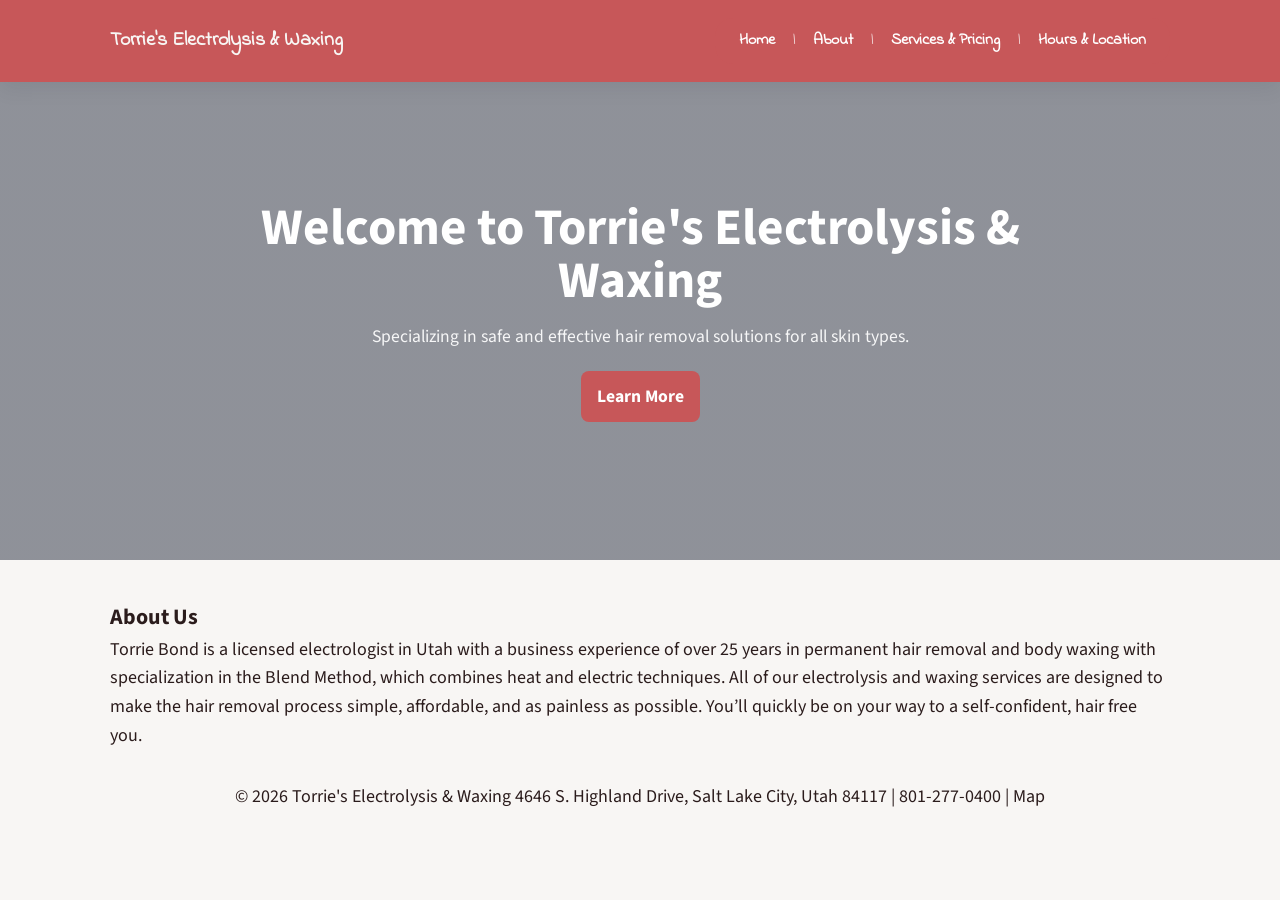
==== index.html @ ad14d77f "Inital site creation for Torrie" ====
<!doctype html>
<html lang="en">
  <head>
    <meta charset="UTF-8" />
    <meta name="viewport" content="width=device-width, initial-scale=1.0" />
    <title>Torrie's Electrolysis & Waxing</title>
    <link rel="stylesheet" href="style.css" />
  </head>
  <body>
    <header>
      <div class="container">
        <div class="brand">
          <a class="header-link" href="index.html"><h1>Torrie's Electrolysis & Waxing</h1></a>
        </div>

        <nav class="main-nav">
          <ul>
            <li><a href="index.html">Home</a></li>
            <li><a href="about.html">About</a></li>
            <li><a href="services.html">Services & Pricing</a></li>
            <li><a href="contact.html">Hours &amp; Location</a></li>
          </ul>
        </nav>
      </div>
    </header>

    <main>
      <section class="hero">
        <div class="container hero-inner">
          <div class="hero-copy">
            <h2>Welcome to Torrie's Electrolysis & Waxing</h2>
            <p>
              Specializing in safe and effective hair removal solutions for all
              skin types.
            </p>
            <p><a class="btn-primary" href="services.html">Learn More</a></p>
          </div>
        </div>
      </section>

      <section class="intro container">
        <h3>About Us</h3>
        <p>
          Torrie Bond is a licensed electrologist in Utah with a business
          experience of over 25 years in permanent hair removal and body waxing
          with specialization in the Blend Method, which combines heat and
          electric techniques. All of our electrolysis and waxing services are
          designed to make the hair removal process simple, affordable, and as
          painless as possible. You’ll quickly be on your way to a
          self-confident, hair free you.
        </p>
      </section>
    </main>

    <footer>
      <div class="footer">
          <p>
            © 2026 Torrie's Electrolysis & Waxing 4646 S. Highland Drive, Salt Lake City, Utah 84117 | 801-277-0400 | Map
          </p>
      </div>
    </footer>
  </body>
</html>
---- style.css ----
@import url('https://fonts.googleapis.com/css2?family=Indie+Flower&family=Source+Sans+Pro:wght@400;500;600;700&display=swap');

* {
    margin: 0;
    padding: 0;
    box-sizing: border-box;
}

:root{
    --color-primary: #C75759;
    --color-primary-dark: #9E3A3C;
    --color-primary-tint: #F5E6E6;
    --color-accent: #1C5C96;
    --color-background: #F8F6F4;
    --color-text: #2B1C1C;
    --main: var(--color-text);
    --bg: var(--color-background);
}

body {
    font-family: 'Source Sans Pro', sans-serif;
    line-height: 1.6;
    color: var(--main);
    background: var(--bg);
}

p{
    font-size: 18px;
}

h3{
    font-size: 22px;
}

.container {
    max-width: 1100px;
    margin: 0 auto;
    padding: 0 20px;
}

/* Header */
header {
    font-family: 'Indie Flower', cursive;
    background-color: var(--color-primary);
    color: var(--color-background);
    padding: 18px 0;
    box-shadow: 0 6px 20px rgba(15, 23, 42, 0.08);
    position: sticky;
    top: 0;
    z-index: 50;
}

header .container {
    display: flex;
    justify-content: space-between;
    align-items: center;
    gap: 20px;
}

.header-link {
    text-decoration: none;
}

.brand h1 {
    margin: 0;
    font-size: 1.25rem;
    color: var(--color-background);
    text-decoration: none;
}

.main-nav {
    background: var(--color-primary);
    padding: 10px 16px;
    border-radius: 18px;
}

.main-nav ul {
    list-style: none;
    display: flex;
    gap: 10px;
    align-items: center;
}

.main-nav li {
    position: relative;
}

.main-nav li:not(:last-child):after {
    content: "|";
    color: rgba(255, 255, 255, 0.75);
    margin-left: 10px;
}

.main-nav a {
    color: white;
    font-family: 'Indie Flower', cursive;
    text-decoration: none;
    font-weight: 600;
    padding: 6px 8px;
}

.main-nav a:hover,
.main-nav a:focus{
    color: var(--color-background);
    background: rgba(255, 255, 255, 0.15);
    border-radius: 6px;
}

.header-actions{
    display:flex;
    gap:12px;
    align-items:center;
}


/* Hero */
.hero {
    position: relative;
    width: 100vw;
    left: 50%;
    right: 50%;
    margin-left: -50vw;
    margin-right: -50vw;
    padding: 120px 20px;
    min-height: 420px;
    display: flex;
    align-items: center;
    justify-content: center;
    background: linear-gradient(rgba(15, 23, 42, 0.45), rgba(15, 23, 42, 0.45)),
        url('https://images.unsplash.com/photo-1524758631624-e2822e304c36?auto=format&fit=crop&w=1800&q=80') center/cover no-repeat;
    color: white;
}

.hero-inner {
    display: flex;
    justify-content: center;
}

.hero-copy {
    max-width: 760px;
    text-align: center;
}

.hero-copy h2 {
    font-size: clamp(2.5rem, 4vw, 4rem);
    margin-bottom: 0.75rem;
    line-height: 1.05;
}

.hero-copy p {
    color: rgba(255, 255, 255, 0.92);
    font-size: 1.1rem;
    line-height: 1.8;
    margin-bottom: 18px;
}

.about-hero {
    width: 100vw;
    position: relative;
    left: 50%;
    right: 50%;
    margin-left: -50vw;
    margin-right: -50vw;
    padding: 120px 20px;
    min-height: 420px;
    display: flex;
    align-items: center;
    justify-content: center;
    background: linear-gradient(rgba(15, 23, 42, 0.45), rgba(15, 23, 42, 0.45)),
        url('https://images.unsplash.com/photo-1524758631624-e2822e304c36?auto=format&fit=crop&w=1800&q=80') center/cover no-repeat;
    color: white;
    margin-bottom: 20px;
}

.about-hero .hero-copy {
    max-width: 760px;
    text-align: center;
}

.about-hero h2 {
    font-size: clamp(2.5rem, 4vw, 4rem);
    margin-bottom: 0.75rem;
    line-height: 1.05;
}

.about-hero p {
    color: rgba(255, 255, 255, 0.92);
    font-size: 1.1rem;
    line-height: 1.8;
    max-width: 670px;
    margin: 0 auto;
}

.hero-image img{width:100%; max-width:520px; border-radius:10px; box-shadow:0 8px 30px rgba(15,23,42,0.08)}

.btn-primary{background:var(--color-primary); color:white; padding:10px 16px; border-radius:8px; text-decoration:none; font-weight:700; display: inline-block;}
.btn-outline{border:1px solid rgba(158,58,60,0.15); color:var(--main); padding:9px 14px; border-radius:8px; text-decoration:none}
.btn-primary.small{padding:8px 12px; font-size:0.9rem}

/* Features */
.services-panel{max-width: 980px; margin:0 auto; padding:40px 0;}
.services-table{width:100%; border-collapse:collapse; margin-top:24px;}
.services-table th,
.services-table td{padding:16px 18px; border:1px solid rgba(15,23,42,0.12);}
.services-table th{background:var(--color-primary-tint); color:var(--main); text-align:left;}
.services-table td{color:var(--muted);}
.services-table tr:nth-child(even){background:rgba(15,23,42,0.03);}

.intro{margin-top:40px;}

/* Footer */
footer{
    padding: 32px 20px;
    text-align: center;
}

.footer{
    max-width: 1100px;
    margin: 0 auto;
    display: flex;
    justify-content: center;
    align-items: center;
}

.about-content{
    display: flex;
    flex-direction: column;
    gap: 30px;
}

.about-content h3{
    margin-bottom: 10px;
}

.contact-section{
    padding: 40px 0 60px;
}

.contact-section h2{
    margin-bottom: 12px;
    margin: 0 auto;
}

.contact-header{
    width: 50%;
    margin: 10px auto;
    text-align: center;
}

.contact-section p{
    color: var(--muted);
    max-width: 760px;
    margin-top: 0;
}

.contact-grid{
    padding: 40px 0 60px;
}

.contact-grid{
    display: grid;
    grid-template-columns: 1fr 1fr;
    gap: 32px;
    align-items: start;
    margin-top: 24px;
}

.contact-details{
    background: var(--card);
    padding: 28px 26px;
    border-radius: 18px;
    box-shadow: 0 18px 40px rgba(15, 23, 42, 0.08);
    margin-left: 10px;
    margin-right: 10px;
}

.contact-list{
    list-style: none;
    margin: 0;
    padding: 0;
    display: grid;
    gap: 18px;
    color: var(--muted);
}

.contact-list li strong{
    display: block;
    margin-bottom: 0.6rem;
    color: var(--main);
}

.contact-list li ul{
    list-style: disc inside;
    margin-top: 10px;
}

.contact-list li ul li{
    color: var(--muted);
    margin-bottom: 8px;
}

.contact-details a{
    color: var(--color-primary);
    text-decoration: none;
}

.contact-details a:hover,
.contact-details a:focus{
    text-decoration: underline;
}

.map-frame{
    overflow: hidden;
    border-radius: 18px;
    box-shadow: 0 18px 40px rgba(15, 23, 42, 0.12);
    min-height: 420px;
    margin: 0 10px;
}

.map-frame iframe{
    width: 100%;
    height: 100%;
    min-height: 420px;
    border: 0;
    display: block;
}

/* Responsive */
@media (max-width: 900px){
    .hero-inner{flex-direction:column-reverse}
    .feature-grid, .product-grid{grid-template-columns:repeat(2,1fr)}
    .pricing-grid{grid-template-columns:repeat(1,1fr)}
    .footer-grid{grid-template-columns:1fr}
    .contact-grid{grid-template-columns:1fr;}
    .map-frame{min-height:320px;}
    .contact-section{padding:32px 0 50px;}
}

@media (max-width: 600px){
    header .container{flex-direction:column; align-items:stretch}
    .main-nav ul{flex-wrap:wrap; justify-content:center}
    .feature-grid, .product-grid{grid-template-columns:1fr}
    .container{padding-left:24px; padding-right:24px;}
    .contact-section{padding:24px 0 40px;}
    .contact-details{padding:22px 18px;}
    .contact-list{gap:14px;}
    .map-frame{min-height:260px;}
}
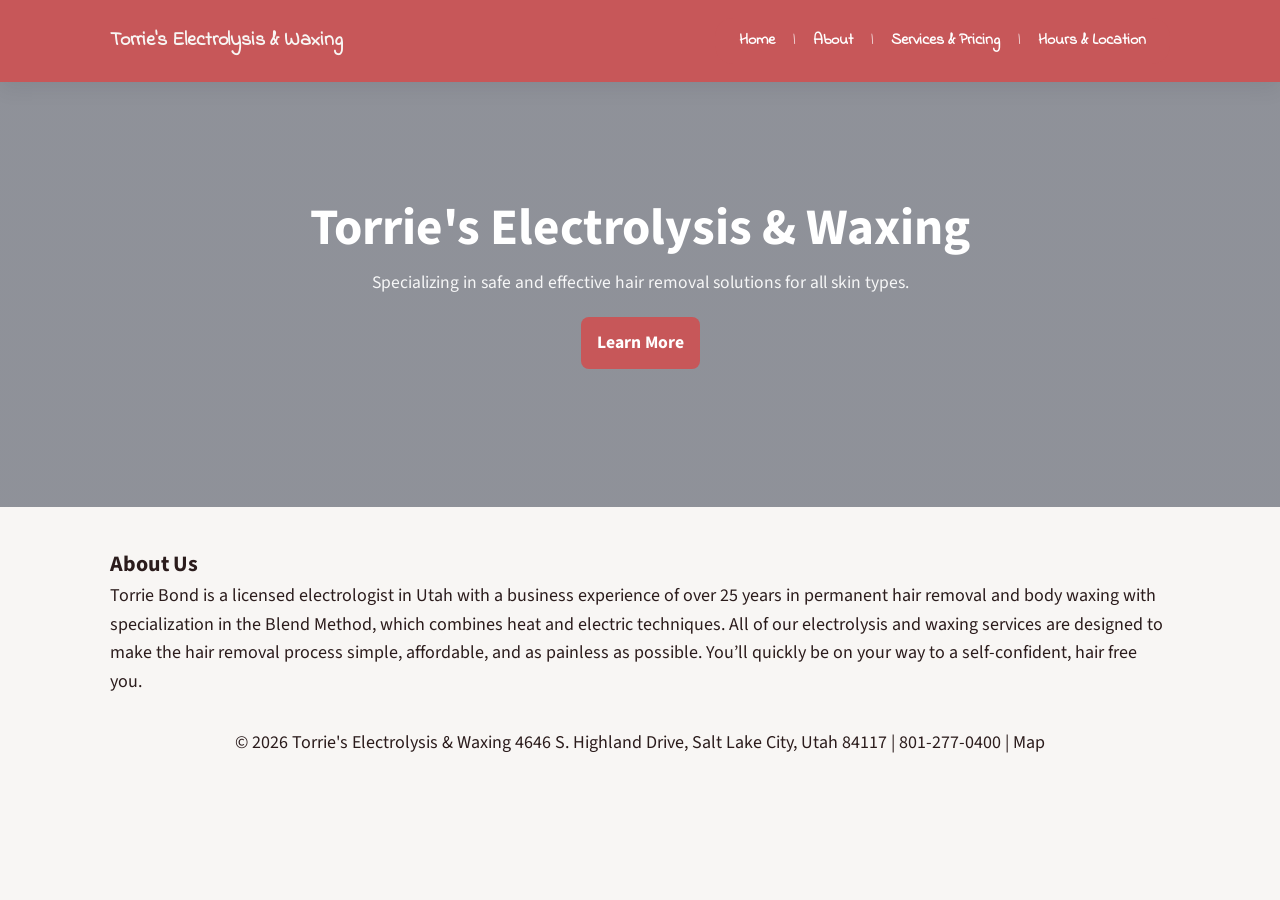
==== commit 3087795c: "removing welcome text" ====
--- a/index.html
+++ b/index.html
@@ -28,7 +28,7 @@
       <section class="hero">
         <div class="container hero-inner">
           <div class="hero-copy">
-            <h2>Welcome to Torrie's Electrolysis & Waxing</h2>
+            <h2>Torrie's Electrolysis & Waxing</h2>
             <p>
               Specializing in safe and effective hair removal solutions for all
               skin types.
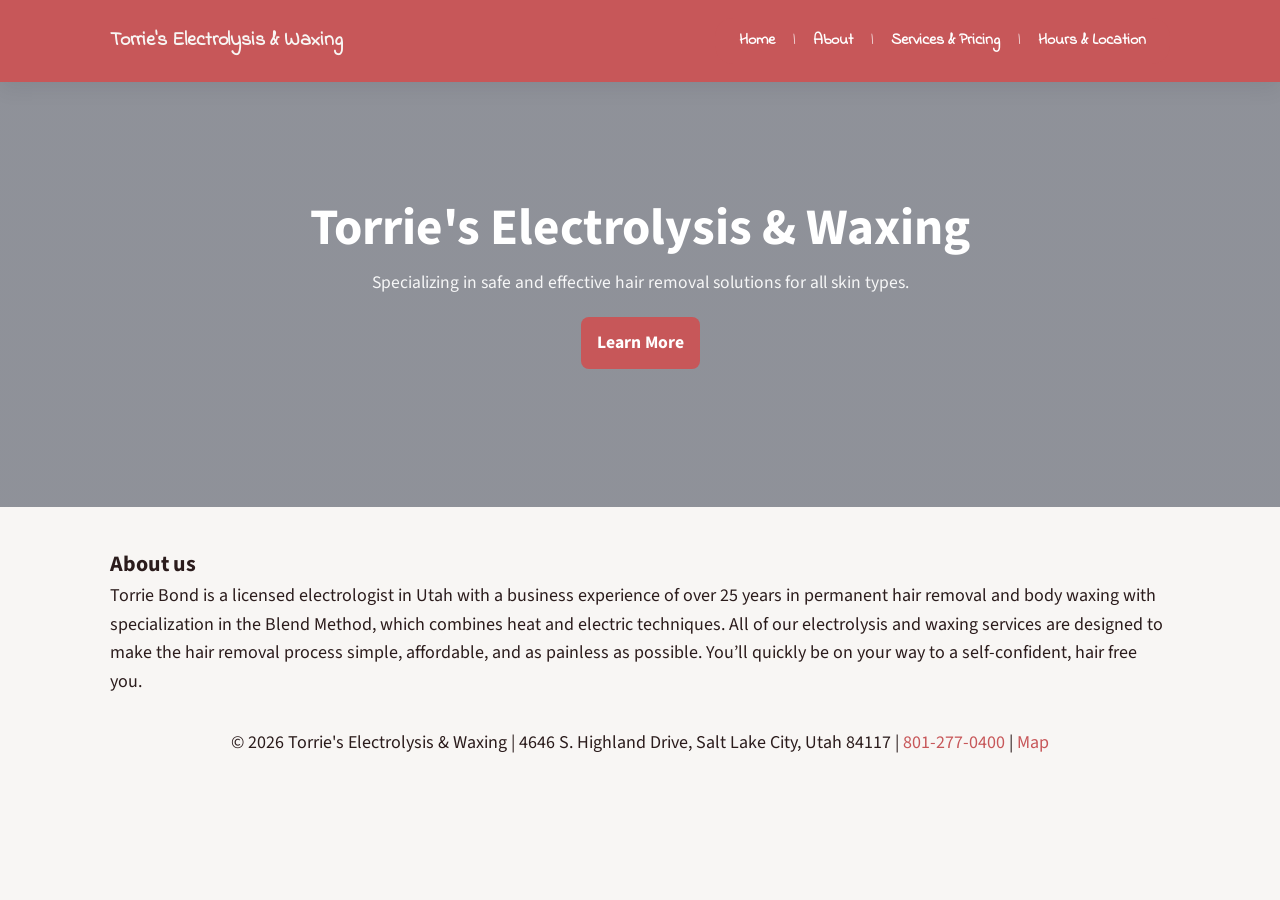
==== commit afab9fd8: "Updates to footer" ====
--- a/index.html
+++ b/index.html
@@ -10,15 +10,15 @@
     <header>
       <div class="container">
         <div class="brand">
-          <a class="header-link" href="index.html"><h1>Torrie's Electrolysis & Waxing</h1></a>
+          <a class="header-link" href="./"><h1>Torrie's Electrolysis & Waxing</h1></a>
         </div>
 
         <nav class="main-nav">
           <ul>
-            <li><a href="index.html">Home</a></li>
-            <li><a href="about.html">About</a></li>
-            <li><a href="services.html">Services & Pricing</a></li>
-            <li><a href="contact.html">Hours &amp; Location</a></li>
+            <li><a href="./">Home</a></li>
+            <li><a href="about/">About</a></li>
+            <li><a href="services/">Services & Pricing</a></li>
+            <li><a href="contact/">Hours &amp; Location</a></li>
           </ul>
         </nav>
       </div>
@@ -33,13 +33,13 @@
               Specializing in safe and effective hair removal solutions for all
               skin types.
             </p>
-            <p><a class="btn-primary" href="services.html">Learn More</a></p>
+            <p><a class="btn-primary" href="services/">Learn More</a></p>
           </div>
         </div>
       </section>
 
       <section class="intro container">
-        <h3>About Us</h3>
+        <h3>About us</h3>
         <p>
           Torrie Bond is a licensed electrologist in Utah with a business
           experience of over 25 years in permanent hair removal and body waxing
@@ -54,9 +54,11 @@
 
     <footer>
       <div class="footer">
-          <p>
-            © 2026 Torrie's Electrolysis & Waxing 4646 S. Highland Drive, Salt Lake City, Utah 84117 | 801-277-0400 | Map
-          </p>
+        <p>
+          © 2026 Torrie's Electrolysis & Waxing | 4646 S. Highland Drive, Salt Lake City, Utah 84117 | 
+          <a href="tel:8012770400">801-277-0400</a> | 
+          <a href="https://www.google.com/maps?q=4646+S.+Highland+Drive,+Salt+Lake+City,+Utah+84117" target="_blank" rel="noopener">Map</a>
+        </p>
       </div>
     </footer>
   </body>
--- a/style.css
+++ b/style.css
@@ -22,6 +22,16 @@
     line-height: 1.6;
     color: var(--main);
     background: var(--bg);
+}
+
+a {
+    color: var(--color-primary);
+    text-decoration: none;
+}
+
+a:hover,
+a:focus {
+    color: var(--color-primary-dark);
 }
 
 p{
